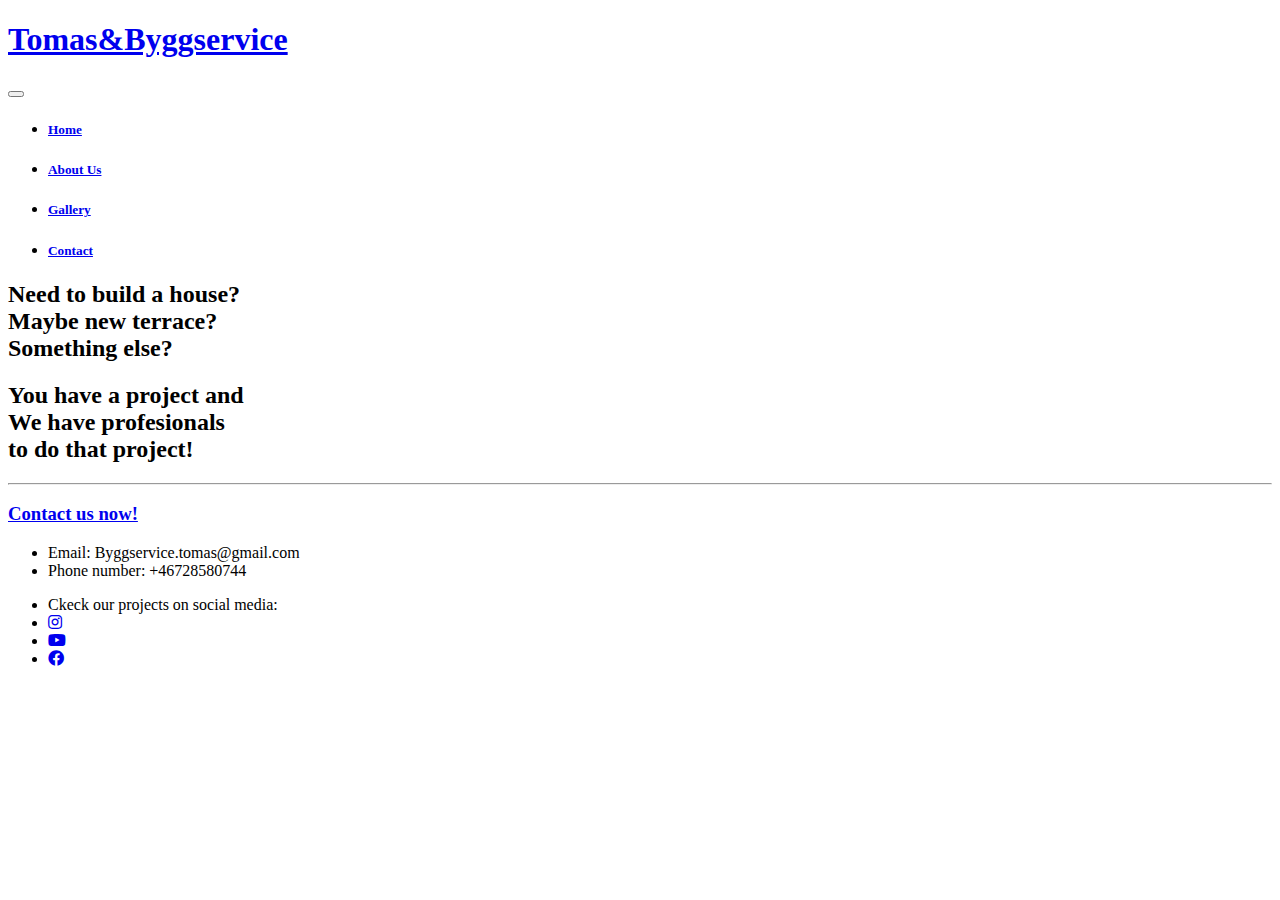
==== index.html @ fa7768ca "Add files via upload" ====
<!DOCTYPE html>
<html lang="en">
<head>
    <meta charset="UTF-8">
    <meta name="viewport" content="width=device-width, initial-scale=1.0">
    <link rel="stylesheet" href="https://cdn.jsdelivr.net/npm/bootstrap@4.6.0/dist/css/bootstrap.min.css" integrity="sha384-B0vP5xmATw1+K9KRQjQERJvTumQW0nPEzvF6L/Z6nronJ3oUOFUFpCjEUQouq2+l" crossorigin="anonymous">
   <link rel="stylesheet" href="https://use.fontawesome.com/releases/v5.15.3/css/all.css">
    <link rel="stylesheet" type="text/css" href="/assets/css/style.css">
    <title>Tomas&Byggservice-MS1</title>
</head>
<body class="index">
       <header>
        <div class="header-color">
        <nav class="navbar navbar-expand-lg navbar-light" >
  <a class="navbar-brand" href="index.html"><h1>Tomas&Byggservice</h1></a>
  <button class="navbar-toggler" type="button" data-toggle="collapse" data-target="#navbarSupportedContent" aria-controls="navbarSupportedContent" aria-expanded="false" aria-label="Toggle navigation">
    <span class="navbar-toggler-icon"></span>
  </button>

  <div class="collapse navbar-collapse" id="navbarSupportedContent">
    <ul class="navbar-nav ml-auto">
      <li class="nav-item active">
        <a class="nav-link" href="index.html"><h5>Home</h5><span class="sr-only">(current)</span></a>
      </li>
      <li class="nav-item">
        <a class="nav-link" href="about-us.html"><h5>About Us</h5></a>
      </li>
      <li class="nav-item">
        <a class="nav-link" href="gallery.html"><h5>Gallery</h5></a>
      </li>
       <li class="nav-item">
        <a class="nav-link" href="contact-us.html"><h5>Contact</h5></a>
      </li>      
  </div>
</nav>
     </div>     
    </header>    
     <main>
       <section> 
            <div class="container">
            <div class="row">
                <div class="col-md-6">
                    <div class="text-align text-align-left">
                    <h2>Need to build a house?
                        <br>
                        Maybe new terrace?
                        <br>
                        Something else?
                    </h2>
                    </div>
                </div>
                <div class="col-md-6">
                    <div class="text-align text-align-right">
                     <h2>You have a project and
                        <br>
                        We have profesionals
                        <br>
                        to do that project!
                    </h2>
                </div>
                </div>
                <hr class="line-style">
                <div class="col-md-12">
                 <div class="btn">
                <a href="#" class="btn-contact">
                    <h3>Contact us now!</h3></a>
            </div>
            </div>
            </div>
            </div>           
        </section>
           </main>

       <footer class="page-footer container-fluid">  
                    <div class="row align-items-center">
                    <div class="col-md-6" id="hiding">
                        <ul class="list-unstyled">
                            <li class="my-2"><h7>Email: Byggservice.tomas@gmail.com</h7></li>
                            <li class="my-2"><h7>Phone number: +46728580744</h7></li>
                        </ul>
                        </div>

                    <div class="col-md-6 text-right" id="media">  
                    <ul>
                     <li class="d-inline-flex p-2 bd-highlight" id="hiding-mobile"><h7>Ckeck our projects on social media:</h7></li>                
                     <li class="d-inline-flex p-2 bd-highlight"><a href="https://www.instagram.com/" target="_blank"><i class="fab fa-instagram text-white"></i></a></li> 
                     <li class="d-inline-flex p-2 bd-highlight"><a href="https://www.youtube.com/" target="_blank"><i class="fab fa-youtube text-white"></i></a></li> 
                     <li class="d-inline-flex p-2 bd-highlight"><a href="https://www.facebook.com/" target="_blank"><i class="fab fa-facebook text-white"></i></a></li> 
                     </ul>                    
                </div>
                </div>
                </div>
            </div>
            </div>
       
    </footer>
    <script src="https://code.jquery.com/jquery-3.5.1.slim.min.js" integrity="sha384-DfXdz2htPH0lsSSs5nCTpuj/zy4C+OGpamoFVy38MVBnE+IbbVYUew+OrCXaRkfj" crossorigin="anonymous"></script>
<script src="https://cdn.jsdelivr.net/npm/bootstrap@4.6.0/dist/js/bootstrap.bundle.min.js" integrity="sha384-Piv4xVNRyMGpqkS2by6br4gNJ7DXjqk09RmUpJ8jgGtD7zP9yug3goQfGII0yAns" crossorigin="anonymous"></script>
</body>
</html>
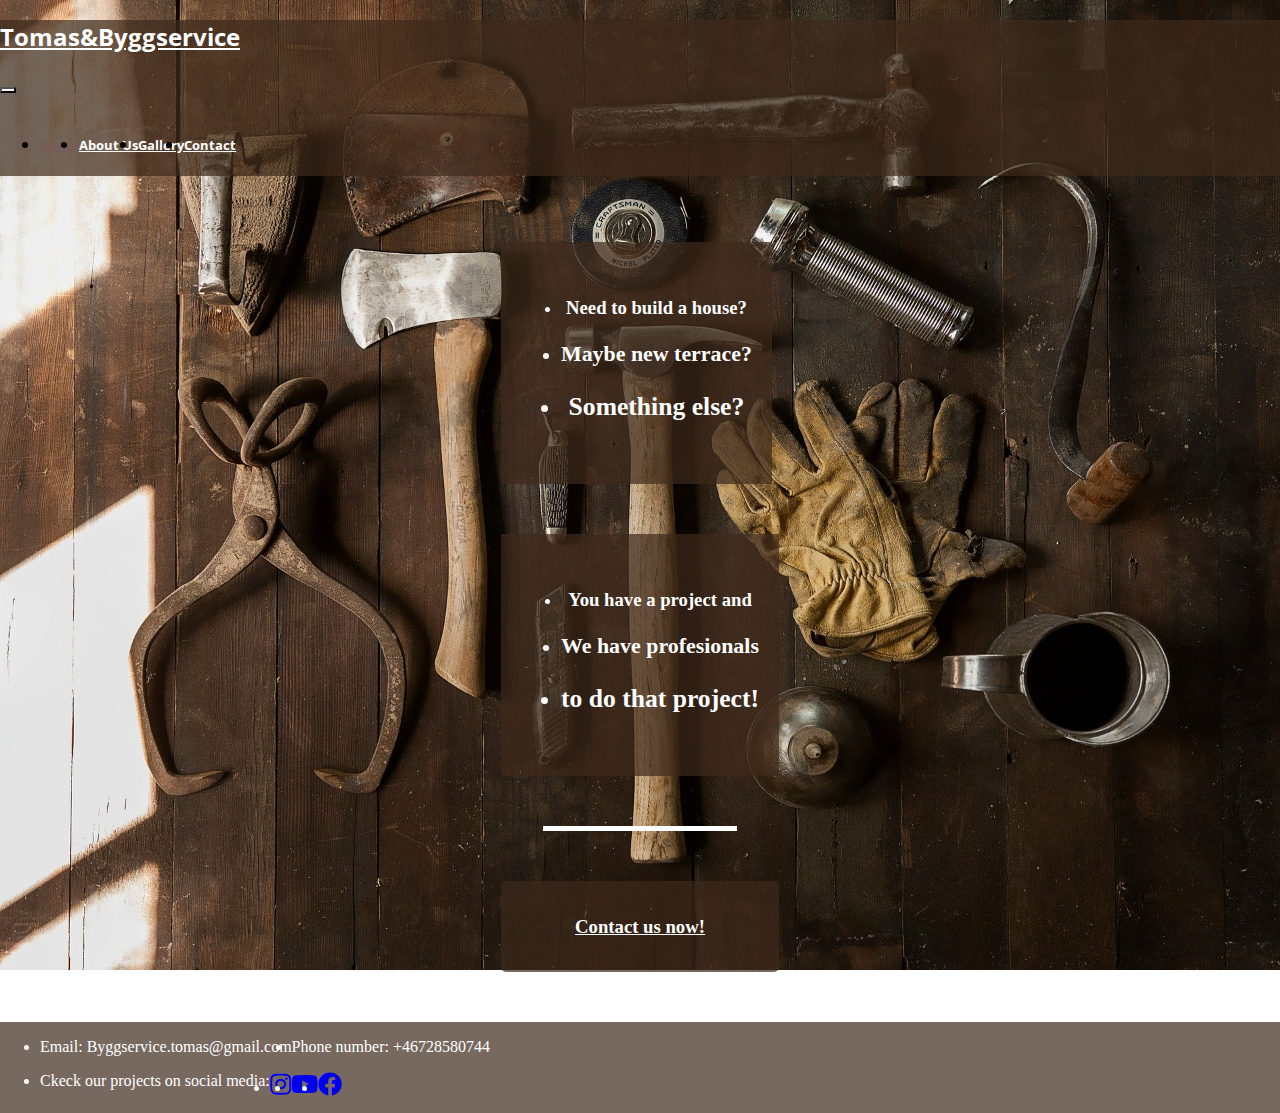
==== commit 6063c54c: "changed headings <br> to list items" ====
--- a/index.html
+++ b/index.html
@@ -12,7 +12,7 @@
        <header>
         <div class="header-color">
         <nav class="navbar navbar-expand-lg navbar-light" >
-  <a class="navbar-brand" href="index.html"><h1>Tomas&Byggservice</h1></a>
+  <a class="navbar-brand" href="index.html"><h2>Tomas&Byggservice</h2></a>
   <button class="navbar-toggler" type="button" data-toggle="collapse" data-target="#navbarSupportedContent" aria-controls="navbarSupportedContent" aria-expanded="false" aria-label="Toggle navigation">
     <span class="navbar-toggler-icon"></span>
   </button>
@@ -39,24 +39,22 @@
        <section> 
             <div class="container">
             <div class="row">
-                <div class="col-md-6">
+                <div class="col-lg-6">
                     <div class="text-align text-align-left">
-                    <h2>Need to build a house?
-                        <br>
-                        Maybe new terrace?
-                        <br>
-                        Something else?
-                    </h2>
+                        <ul class="list-unstyled">
+                        <li><h3>Need to build a house?</h3</li>                        
+                        <li><h3>Maybe new terrace?</h3</li>                        
+                        <li><h3>Something else?</h3</li>
+                    </ul>
                     </div>
                 </div>
-                <div class="col-md-6">
+                <div class="col-lg-6">
                     <div class="text-align text-align-right">
-                     <h2>You have a project and
-                        <br>
-                        We have profesionals
-                        <br>
-                        to do that project!
-                    </h2>
+                    <ul class="list-unstyled">
+                        <li><h3>You have a project and</h3</li>                        
+                        <li><h3>We have profesionals</h3</li>                        
+                        <li><h3>to do that project!</h3</li>
+                    </ul>
                 </div>
                 </div>
                 <hr class="line-style">
--- a/assets/css/style.css
+++ b/assets/css/style.css
@@ -0,0 +1,331 @@
+@import url('https://fonts.googleapis.com/css2?family=Exo:ital,wght@0,100;0,200;0,300;0,400;0,500;0,600;0,700;1,100;1,200;1,300;1,400;1,500;1,600;1,700&family=Open+Sans:ital,wght@0,300;0,400;0,600;0,700;0,800;1,300;1,400;1,600;1,700;1,800&display=swap');
+
+/*     <!--- Colours --->         */
+     .navbar {
+     background: rgba(61, 41, 27, 0.7);
+     font-family: "Open Sans", sans-serif;
+     font-weight: 700;
+    
+     }
+     .navbar .navbar-brand {
+        color: #ffffff;
+    }
+     .navbar .nav-item .nav-link {
+        color: #ffffff;
+    }
+     .navbar .nav-link:hover {
+        color: black
+    }
+    .navbar .navbar-brand:hover {
+        color: #ffffff;
+    }
+     .navbar .nav-item.active .nav-link {
+         color: #775a5a;
+     }
+     .navbar-toggler {
+         background-color: #ffffff;
+     }
+
+     footer {
+         color: #ffffff;
+         background-color: rgba(61, 41, 27, 0.7);
+        
+     }
+     .btn .btn-contact {
+        background-color: rgba(61, 41, 27, 0.7);
+        color: #ffffff;        
+     }
+    #text-area {
+       
+        background-color: rgba(61, 41, 27, 0.7);      
+     }
+    .container .form-group ::placeholder {        
+        color: #fff;
+         
+     }
+
+     /* Nav Styling */
+
+     .nav-link {
+    padding: 0;
+     }        
+    
+       /* Html */
+
+       html {
+           height: 100%;
+       }
+     
+
+     /* Footer */
+     
+     footer .container {
+         width: 100%;
+     }
+     footer {
+         margin-top: auto;
+     }
+
+     footer li i{
+         font-size: 1.5em;
+     }
+    
+     /* Background image */
+
+          #background-picture {
+         height: 100%;
+     }
+     /* Body styling*/ 
+
+     .index {
+         background: url(../web-images/building-tools.jpg) no-repeat center center fixed;
+         position: relative;
+         -webkit-background-size: cover;
+         -moz-background-size: cover;
+         -o-background-size: cover;
+         background-size: cover;
+     }
+     body {
+         margin: 0 auto;
+         font-family: "Exo" sans-serif;
+         display: flex;
+         flex-direction: column;
+         height: 100%;
+         width: 100%;
+         
+          }
+         
+     .container {
+     display: grid;
+     min-height: 80vh;
+     grid-gap: 20px;
+     justify-items: center;
+     align-items: center;
+     justify-content: center;
+     align-content: center;   
+     }
+
+     .text-align {
+     color: #ffffff;
+     background-color: rgba(61, 41, 27, 0.7);    
+     padding: 20px;
+     margin-left: 0;
+     border-right: 0;
+     text-align: center;
+     margin-top: 50px;   
+     
+    }
+    .text-align-left {
+        width: max-content;
+    }
+
+    .text-align-right {
+        width: max-content;
+    }
+
+    .line-style {
+        width: 70%;
+        size: 10;
+        height:5px;
+        border-width:0;
+        color:#ffffff;
+        background-color:#ffffff;
+        margin-top: 50px;
+    }
+    /* Button styling  */
+
+    .container .btn {
+  position: relative;
+ 
+  font-size: 16px;
+  padding: 16px 16px 16px 16px;
+  border: none;
+  cursor: pointer;
+  border-radius: 5px;
+  background-color: rgba(61, 41, 27, 0.7);
+  text-align: center; 
+  margin-top: 50px;
+  margin-bottom: 50px;
+}
+
+.container .btn:hover {
+  text-decoration: none;
+    background-color: rgba(61, 41, 27, 0.9);
+  color: white;
+}
+main .container a:hover {
+ text-decoration: none;
+}
+  
+
+/* media query */
+
+@media screen and (min-width: 711px) {
+  main h2 {
+    font-size: 40px;
+    padding: 20px;
+  }
+  
+
+  @media screen and (max-width: 710px) {
+ main h2{
+    font-size: 24px;
+    padding: 0;
+  }
+  header h1 {
+     font-size: 24px; 
+  }
+}
+
+@media screen and (max-width: 1010px) {
+ #hiding {
+    display: none;
+  }
+}
+
+
+@media screen and (max-width: 1010px) {
+ .text-right {
+   clear: both;
+  }
+}
+
+@media screen and (max-width: 500px) {
+ .text-right h7 {
+    display: none;
+  }
+}
+ 
+
+  /* About us  */    
+  
+ /* Image style */ 
+
+.bg-image{ 
+  background-image: url("../web-images/people_on_roof.jpg");
+  background-position: center;
+  background-repeat: no-repeat;
+  position: relative;
+   -webkit-background-size: cover;
+   -moz-background-size: cover;
+   -o-background-size: cover;
+ background-size: cover;
+  margin: 0;
+  height: 100vh;
+  width: 100vh;
+  clear: both;
+}
+ /* Button style*/
+
+.btn-about {
+  position: relative;
+  top: 10%;
+  left: 50%;
+  transform: translate(-50%, -50%);
+  -ms-transform: translate(-50%, -50%);
+  font-size: 16px;
+  padding: 16px 16px 16px 16px;
+  border: none;
+  cursor: pointer;
+  border-radius: 5px;
+  background-color: rgba(61, 41, 27, 0.7);
+  text-align: center; 
+  margin-top: 50px;
+  margin-bottom: 50px;
+  width: max-content;
+  }
+  .btn-about h3 {
+      color: #ffffff;
+  }
+  .container h2 {
+      margin-top: 50px;
+  }
+
+  .container .btn-about:hover {
+  text-decoration: none;
+    background-color: rgba(61, 41, 27, 0.9);
+  color: white;
+}
+
+  /* Underline style */
+  .line-style-about {
+       width: 70%;
+        size: 10;
+        height:5px;
+        border-width:0;
+        color:rgba(61, 41, 27, 0.7);
+        background-color:rgba(61, 41, 27, 0.7);
+        margin-top: 50px;
+        margin-bottom: 50px;
+  }
+.container p {
+    font-size: larger;
+}
+/* Gallery */
+
+
+
+/* Carousel */
+
+.carousel-inner {
+  width:80%;
+  margin: auto;
+  margin-top: 50px;
+    }
+
+/* Gallery styling */
+
+#gallery-text {
+    text-align: center;
+    color: #ffffff;
+    background-color: rgba(61, 41, 27, 0.7);
+    width: max-content;
+    margin: 50px auto;
+    }
+
+    /* Contact us */
+    
+    .index-contact-us {
+  background: url(../web-images/pexels-cottonbro-tools_and_light-bulb.jpg) no-repeat center center fixed;
+  background-size: cover;
+  width: 100%;
+  height: auto;
+  background-position: 25% 80%;
+}    
+    #contact-us-style {
+        color: #ffffff;
+        background-color: rgba(61, 41, 27, 0.7);
+        padding-bottom: 50px;
+    }
+    
+    #text-area {
+        font-size: larger;
+        text-align: center;
+    }
+
+    .container .form-group input{
+    color: #ffffff;
+}
+
+
+
+.hero {
+    background-color: #c5cae9;
+    padding: 60px 45px;
+   display: flex;
+   justify-content: space-around;
+   gap: 50px;
+  margin-top: 150px;
+  
+  align-items: center;
+}
+.hero-inner {
+    max-width: 760px;
+}
+
+ul {
+    display: flex;
+}
+div li {
+    line-height: normal;
+}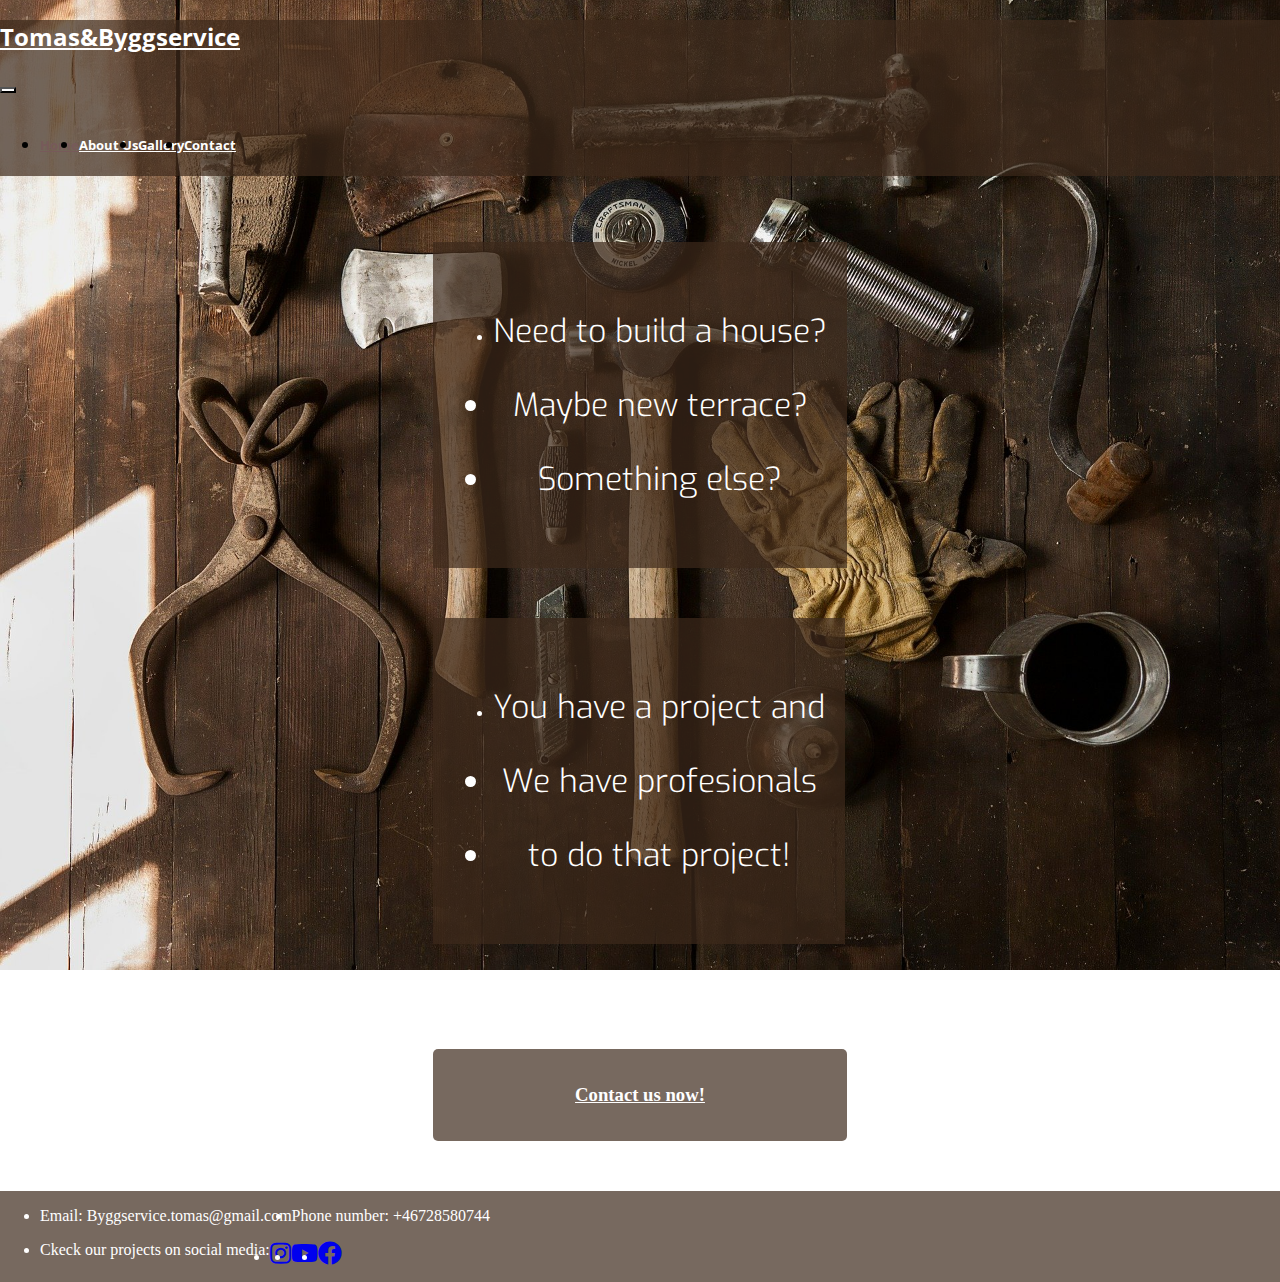
==== commit e6369455: "changed index.html headers font size and family to Exo 300" ====
--- a/index.html
+++ b/index.html
@@ -58,7 +58,7 @@
                 </div>
                 </div>
                 <hr class="line-style">
-                <div class="col-md-12">
+                <div class="col-12">
                  <div class="btn">
                 <a href="#" class="btn-contact">
                     <h3>Contact us now!</h3></a>
--- a/assets/css/style.css
+++ b/assets/css/style.css
@@ -94,7 +94,7 @@
          width: 100%;
          
           }
-         
+         /* Index.html */
      .container {
      display: grid;
      min-height: 80vh;
@@ -103,6 +103,11 @@
      align-items: center;
      justify-content: center;
      align-content: center;   
+     }
+     .container li h3 {
+         font-size: 2rem;
+         font-family: "Exo", sans-serif;
+         font-weight: 300;
      }
 
      .text-align {
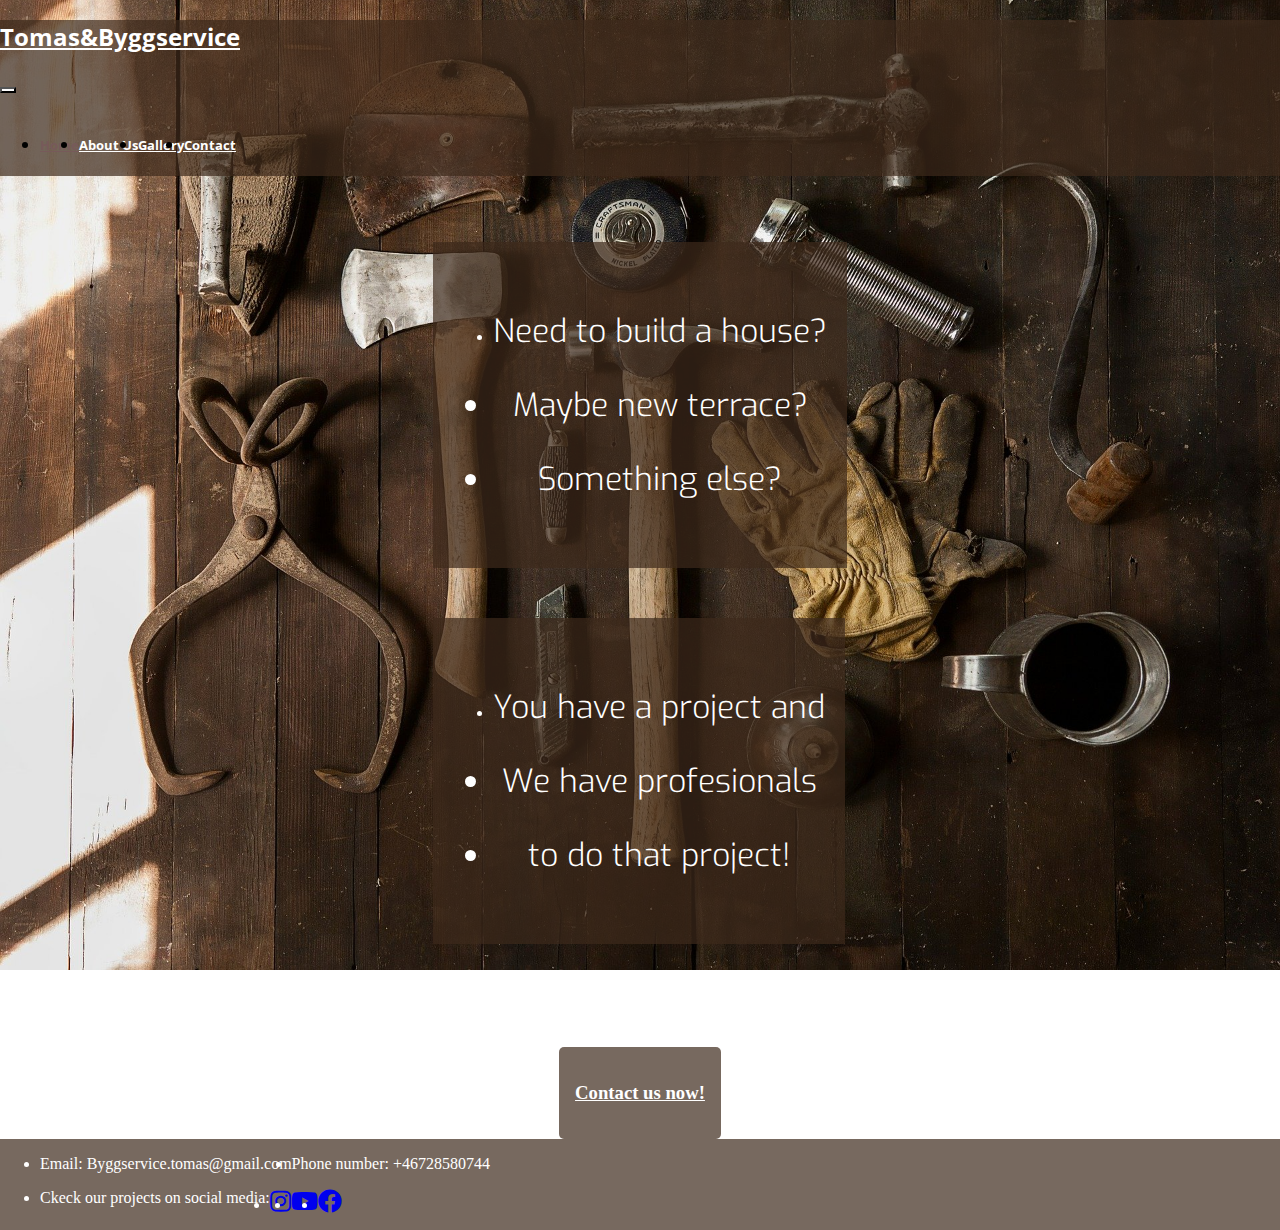
==== commit 129384df: "changed btn position to center  on index.html" ====
--- a/index.html
+++ b/index.html
@@ -57,16 +57,21 @@
                     </ul>
                 </div>
                 </div>
+                </div>
+            
                 <hr class="line-style">
-                <div class="col-12">
+            
+           
+                <div class="row-2">
+                <div class="col">
                  <div class="btn">
-                <a href="#" class="btn-contact">
+                <a href="contact-us.html" class="btn-contact">
                     <h3>Contact us now!</h3></a>
             </div>
             </div>
             </div>
-            </div>           
-        </section>
+                      
+       </section>
            </main>
 
        <footer class="page-footer container-fluid">  
--- a/assets/css/style.css
+++ b/assets/css/style.css
@@ -31,9 +31,11 @@
          background-color: rgba(61, 41, 27, 0.7);
         
      }
+     
      .btn .btn-contact {
         background-color: rgba(61, 41, 27, 0.7);
-        color: #ffffff;        
+        color: #ffffff;   
+        align-items: center;     
      }
     #text-area {
        
@@ -140,7 +142,7 @@
     /* Button styling  */
 
     .container .btn {
-  position: relative;
+  
  
   font-size: 16px;
   padding: 16px 16px 16px 16px;
@@ -149,8 +151,8 @@
   border-radius: 5px;
   background-color: rgba(61, 41, 27, 0.7);
   text-align: center; 
-  margin-top: 50px;
-  margin-bottom: 50px;
+  
+  
 }
 
 .container .btn:hover {
@@ -331,6 +333,3 @@
 ul {
     display: flex;
 }
-div li {
-    line-height: normal;
-}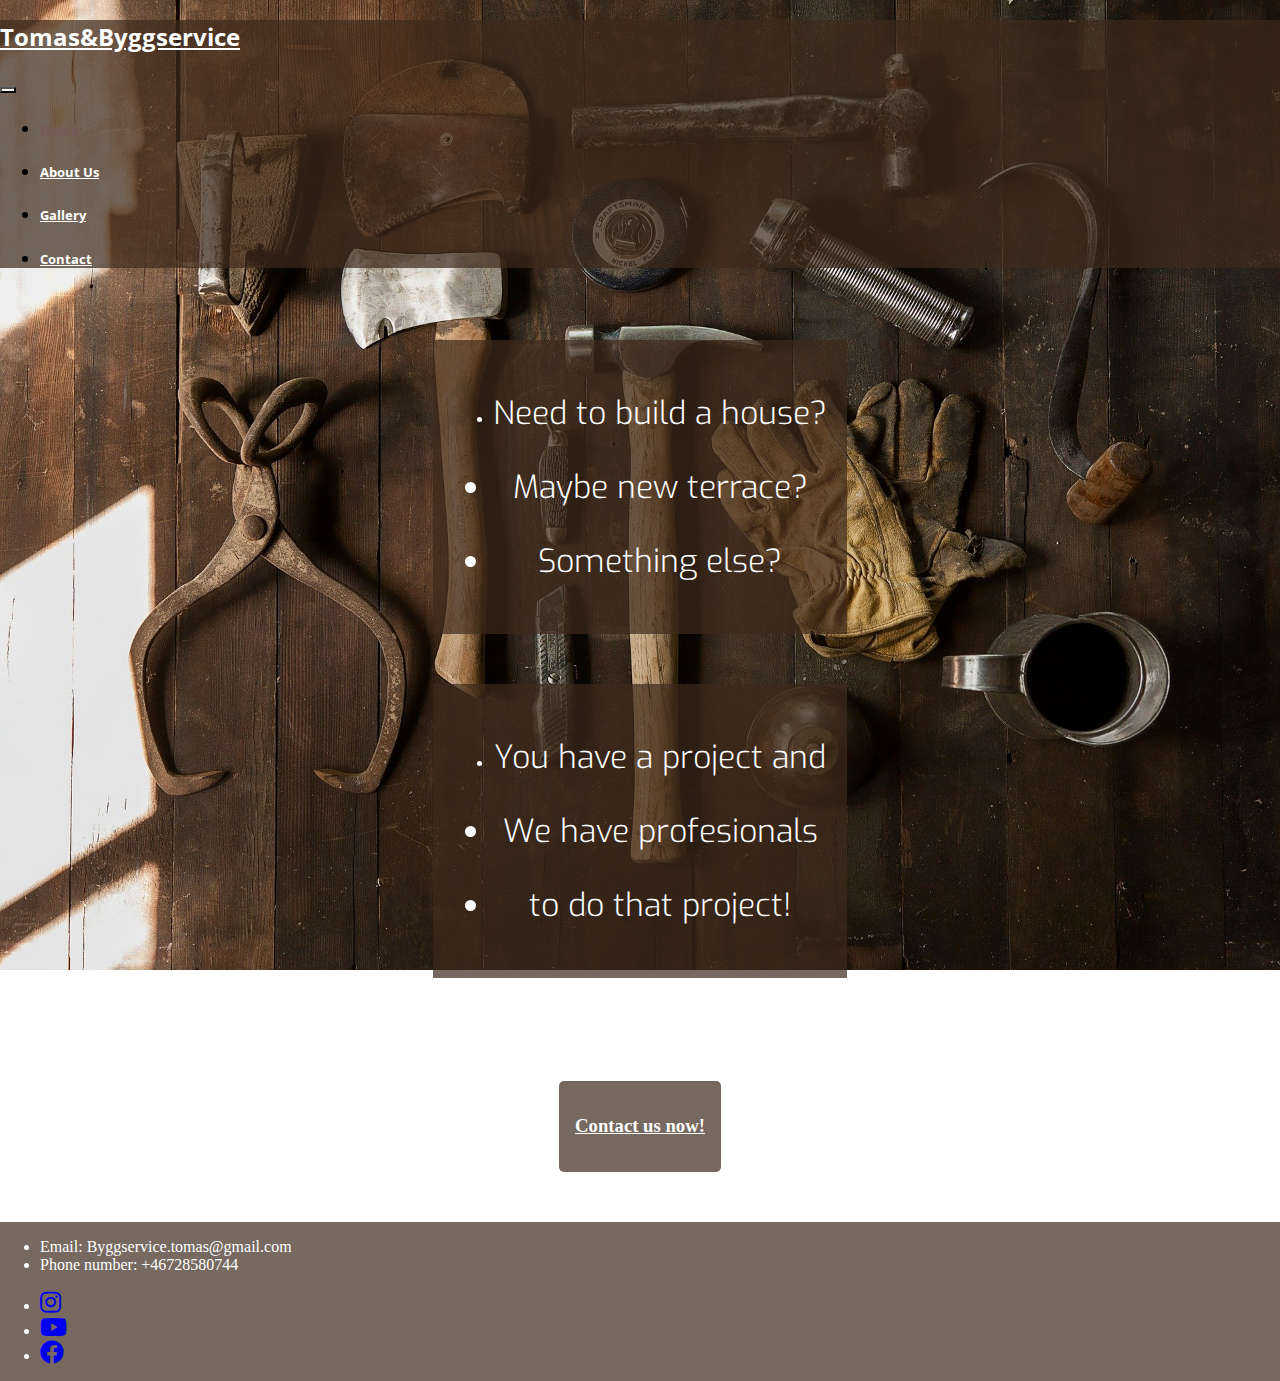
==== commit 9710e445: "fixed footer that smaller than lg screen have only social media icons" ====
--- a/index.html
+++ b/index.html
@@ -57,11 +57,8 @@
                     </ul>
                 </div>
                 </div>
-                </div>
-            
-                <hr class="line-style">
-            
-           
+                </div>            
+                <hr class="line-style">           
                 <div class="row-2">
                 <div class="col">
                  <div class="btn">
@@ -76,16 +73,16 @@
 
        <footer class="page-footer container-fluid">  
                     <div class="row align-items-center">
-                    <div class="col-md-6" id="hiding">
+                    <div class="col-lg-6 d-none d-lg-block">
                         <ul class="list-unstyled">
                             <li class="my-2"><h7>Email: Byggservice.tomas@gmail.com</h7></li>
                             <li class="my-2"><h7>Phone number: +46728580744</h7></li>
                         </ul>
                         </div>
 
-                    <div class="col-md-6 text-right" id="media">  
+                    <div class="col-lg-6 text-right" id="media">  
                     <ul>
-                     <li class="d-inline-flex p-2 bd-highlight" id="hiding-mobile"><h7>Ckeck our projects on social media:</h7></li>                
+                     <li class="d-none d-lg-block p-2 bd-highlight" id="hiding-mobile"><h7>Ckeck our projects on social media:</h7></li>                
                      <li class="d-inline-flex p-2 bd-highlight"><a href="https://www.instagram.com/" target="_blank"><i class="fab fa-instagram text-white"></i></a></li> 
                      <li class="d-inline-flex p-2 bd-highlight"><a href="https://www.youtube.com/" target="_blank"><i class="fab fa-youtube text-white"></i></a></li> 
                      <li class="d-inline-flex p-2 bd-highlight"><a href="https://www.facebook.com/" target="_blank"><i class="fab fa-facebook text-white"></i></a></li> 
--- a/assets/css/style.css
+++ b/assets/css/style.css
@@ -35,7 +35,8 @@
      .btn .btn-contact {
         background-color: rgba(61, 41, 27, 0.7);
         color: #ffffff;   
-        align-items: center;     
+        
+         
      }
     #text-area {
        
@@ -104,7 +105,8 @@
      justify-items: center;
      align-items: center;
      justify-content: center;
-     align-content: center;   
+     align-content: center; 
+     padding: 0;  
      }
      .container li h3 {
          font-size: 2rem;
@@ -119,16 +121,11 @@
      margin-left: 0;
      border-right: 0;
      text-align: center;
-     margin-top: 50px;   
+     margin-top: 50px; 
+
      
     }
-    .text-align-left {
-        width: max-content;
-    }
-
-    .text-align-right {
-        width: max-content;
-    }
+    
 
     .line-style {
         width: 70%;
@@ -151,7 +148,7 @@
   border-radius: 5px;
   background-color: rgba(61, 41, 27, 0.7);
   text-align: center; 
-  
+  margin-bottom: 50px;
   
 }
 
@@ -167,14 +164,14 @@
 
 /* media query */
 
-@media screen and (min-width: 711px) {
+@media screen and (min-width: 992px) {
   main h2 {
     font-size: 40px;
     padding: 20px;
   }
   
 
-  @media screen and (max-width: 710px) {
+  @media screen and (max-width: 991px) {
  main h2{
     font-size: 24px;
     padding: 0;
@@ -184,23 +181,25 @@
   }
 }
 
-@media screen and (max-width: 1010px) {
- #hiding {
+@media screen and (max-width: 992px) {
+ .hiding {
     display: none;
   }
 }
 
 
-@media screen and (max-width: 1010px) {
- .text-right {
-   clear: both;
-  }
-}
+
 
 @media screen and (max-width: 500px) {
- .text-right h7 {
+ .row .col-lg-6 h7 {
     display: none;
   }
+}
+
+@media screen and (max-width: 992px) {}
+#hiding-mobile {
+    display: none;
+}
 }
  
 
@@ -329,7 +328,3 @@
 .hero-inner {
     max-width: 760px;
 }
-
-ul {
-    display: flex;
-}
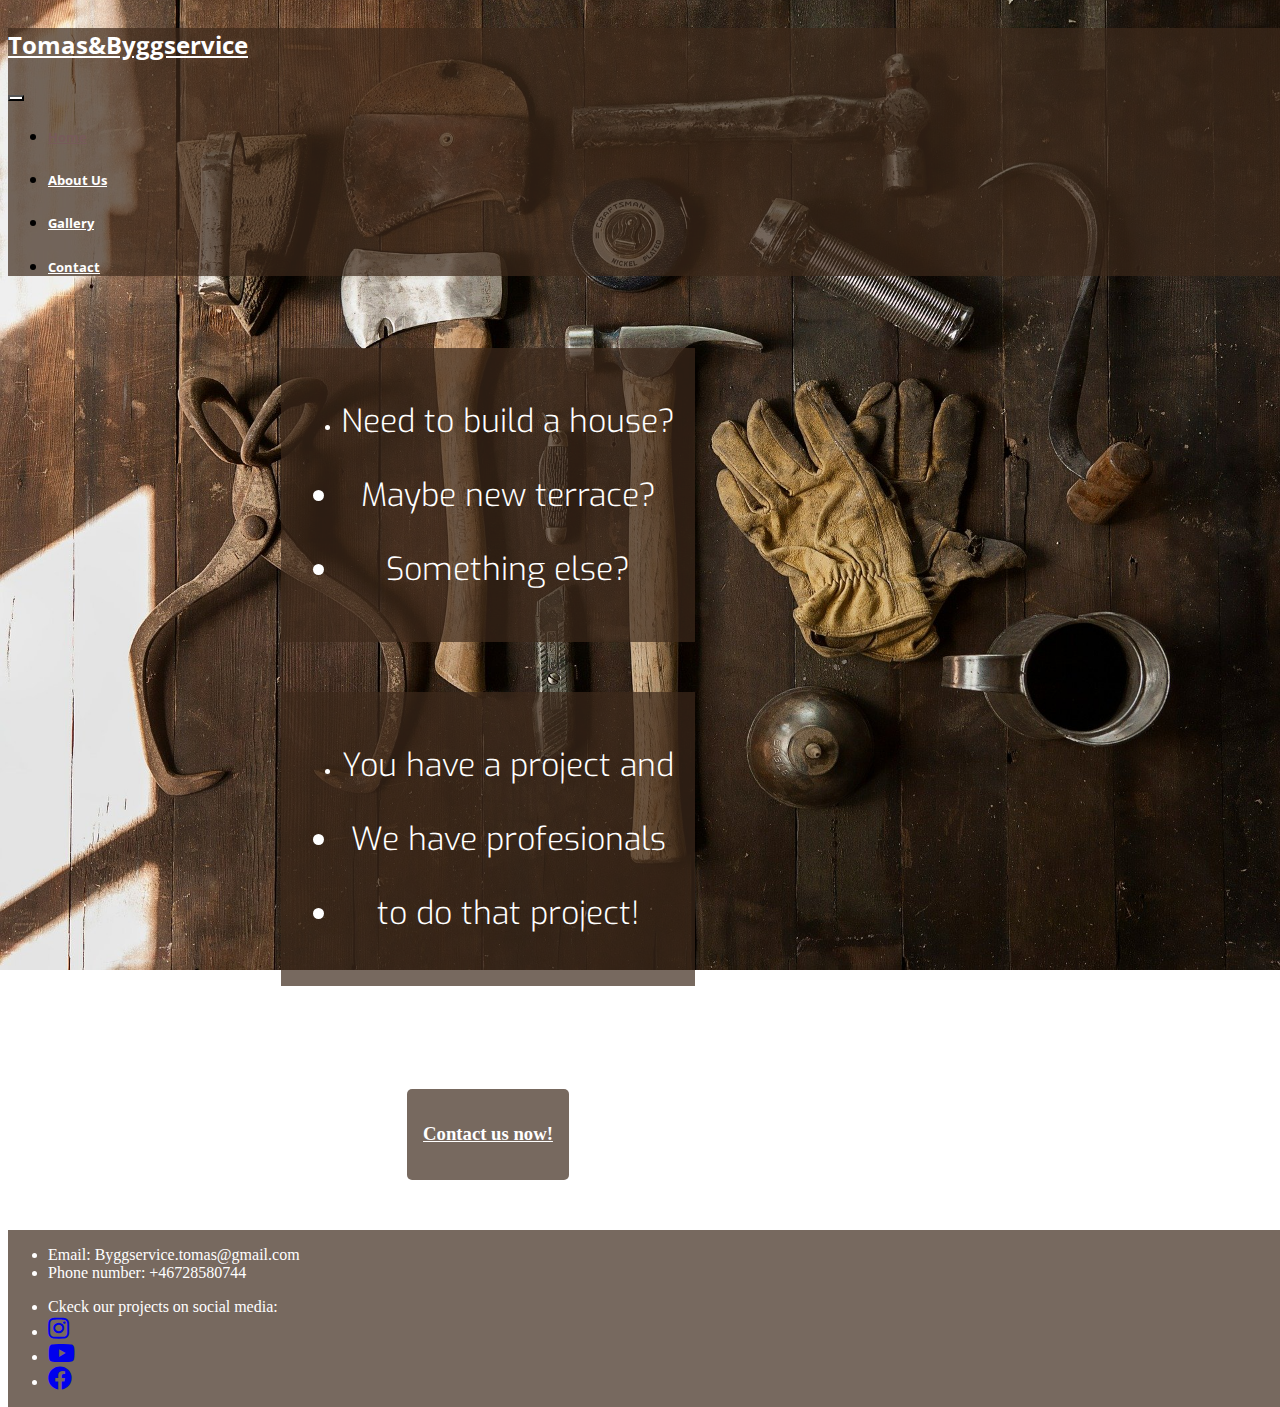
==== commit 22f9157b: "fixed text breaking text in columns" ====
--- a/index.html
+++ b/index.html
@@ -40,7 +40,7 @@
             <div class="container">
             <div class="row">
                 <div class="col-lg-6">
-                    <div class="text-align text-align-left">
+                    <div class="text-align">
                         <ul class="list-unstyled">
                         <li><h3>Need to build a house?</h3</li>                        
                         <li><h3>Maybe new terrace?</h3</li>                        
@@ -48,8 +48,8 @@
                     </ul>
                     </div>
                 </div>
-                <div class="col-lg-6">
-                    <div class="text-align text-align-right">
+                <div class="col-lg-6 ">
+                    <div class="text-align">
                     <ul class="list-unstyled">
                         <li><h3>You have a project and</h3</li>                        
                         <li><h3>We have profesionals</h3</li>                        
@@ -82,7 +82,7 @@
 
                     <div class="col-lg-6 text-right" id="media">  
                     <ul>
-                     <li class="d-none d-lg-block p-2 bd-highlight" id="hiding-mobile"><h7>Ckeck our projects on social media:</h7></li>                
+                     <li class=" d-inline-flex p-2 bd-highlight"><h7 class="d-none d-sm-block">Ckeck our projects on social media:</h7></li>                
                      <li class="d-inline-flex p-2 bd-highlight"><a href="https://www.instagram.com/" target="_blank"><i class="fab fa-instagram text-white"></i></a></li> 
                      <li class="d-inline-flex p-2 bd-highlight"><a href="https://www.youtube.com/" target="_blank"><i class="fab fa-youtube text-white"></i></a></li> 
                      <li class="d-inline-flex p-2 bd-highlight"><a href="https://www.facebook.com/" target="_blank"><i class="fab fa-facebook text-white"></i></a></li> 
--- a/assets/css/style.css
+++ b/assets/css/style.css
@@ -87,26 +87,46 @@
          -moz-background-size: cover;
          -o-background-size: cover;
          background-size: cover;
-     }
-     body {
-         margin: 0 auto;
+         background-size: cover;
+         width: 100%;
+         height: 100%;
+     }
+     body {        
          font-family: "Exo" sans-serif;
          display: flex;
          flex-direction: column;
          height: 100%;
-         width: 100%;
-         
+         width: 100%;         
           }
+
+          @media (min-width: 576px) {
+.container, .container-md, .container-sm {
+    max-width: 400px;
+}
+}
+@media (max-width: 991px) {
+.container, .container-sm {
+    max-width: 400px;
+}
+}
+@media (min-width: 992px) {
+.container, .container-lg, .container-md, .container-sm {
+    min-width: 960px;
+}
+}
+
+
          /* Index.html */
      .container {
      display: grid;
-     min-height: 80vh;
+     min-height: 90vh;
      grid-gap: 20px;
      justify-items: center;
      align-items: center;
      justify-content: center;
      align-content: center; 
-     padding: 0;  
+     padding: 0; 
+     
      }
      .container li h3 {
          font-size: 2rem;
@@ -115,15 +135,19 @@
      }
 
      .text-align {
-     color: #ffffff;
-     background-color: rgba(61, 41, 27, 0.7);    
-     padding: 20px;
-     margin-left: 0;
-     border-right: 0;
-     text-align: center;
-     margin-top: 50px; 
-
-     
+          color: #ffffff;
+          background-color: rgba(61, 41, 27, 0.7);    
+          padding: 20px;
+          margin-left: 0;
+          border-right: 0;
+          text-align: center;
+          margin-top: 50px;
+          white-space: nowrap;  
+              
+    }
+
+    .try-one {
+        max-width: 600px;
     }
     
 
@@ -138,17 +162,15 @@
     }
     /* Button styling  */
 
-    .container .btn {
-  
- 
-  font-size: 16px;
-  padding: 16px 16px 16px 16px;
-  border: none;
-  cursor: pointer;
-  border-radius: 5px;
-  background-color: rgba(61, 41, 27, 0.7);
-  text-align: center; 
-  margin-bottom: 50px;
+    .container .btn { 
+        font-size: 16px;
+        padding: 16px 16px 16px 16px;
+        border: none;
+        cursor: pointer;
+        border-radius: 5px;
+        background-color: rgba(61, 41, 27, 0.7);
+        text-align: center; 
+        margin-bottom: 50px;
   
 }
 
@@ -181,26 +203,22 @@
   }
 }
 
-@media screen and (max-width: 992px) {
- .hiding {
-    display: none;
-  }
-}
-
-
-
-
-@media screen and (max-width: 500px) {
- .row .col-lg-6 h7 {
-    display: none;
-  }
-}
-
-@media screen and (max-width: 992px) {}
-#hiding-mobile {
-    display: none;
-}
-}
+
+
+ @media screen and (max-width: 991px) {
+ main h2{
+    font-size: 24px;
+    padding: 0;
+  }
+
+
+
+
+
+
+
+
+
  
 
   /* About us  */    
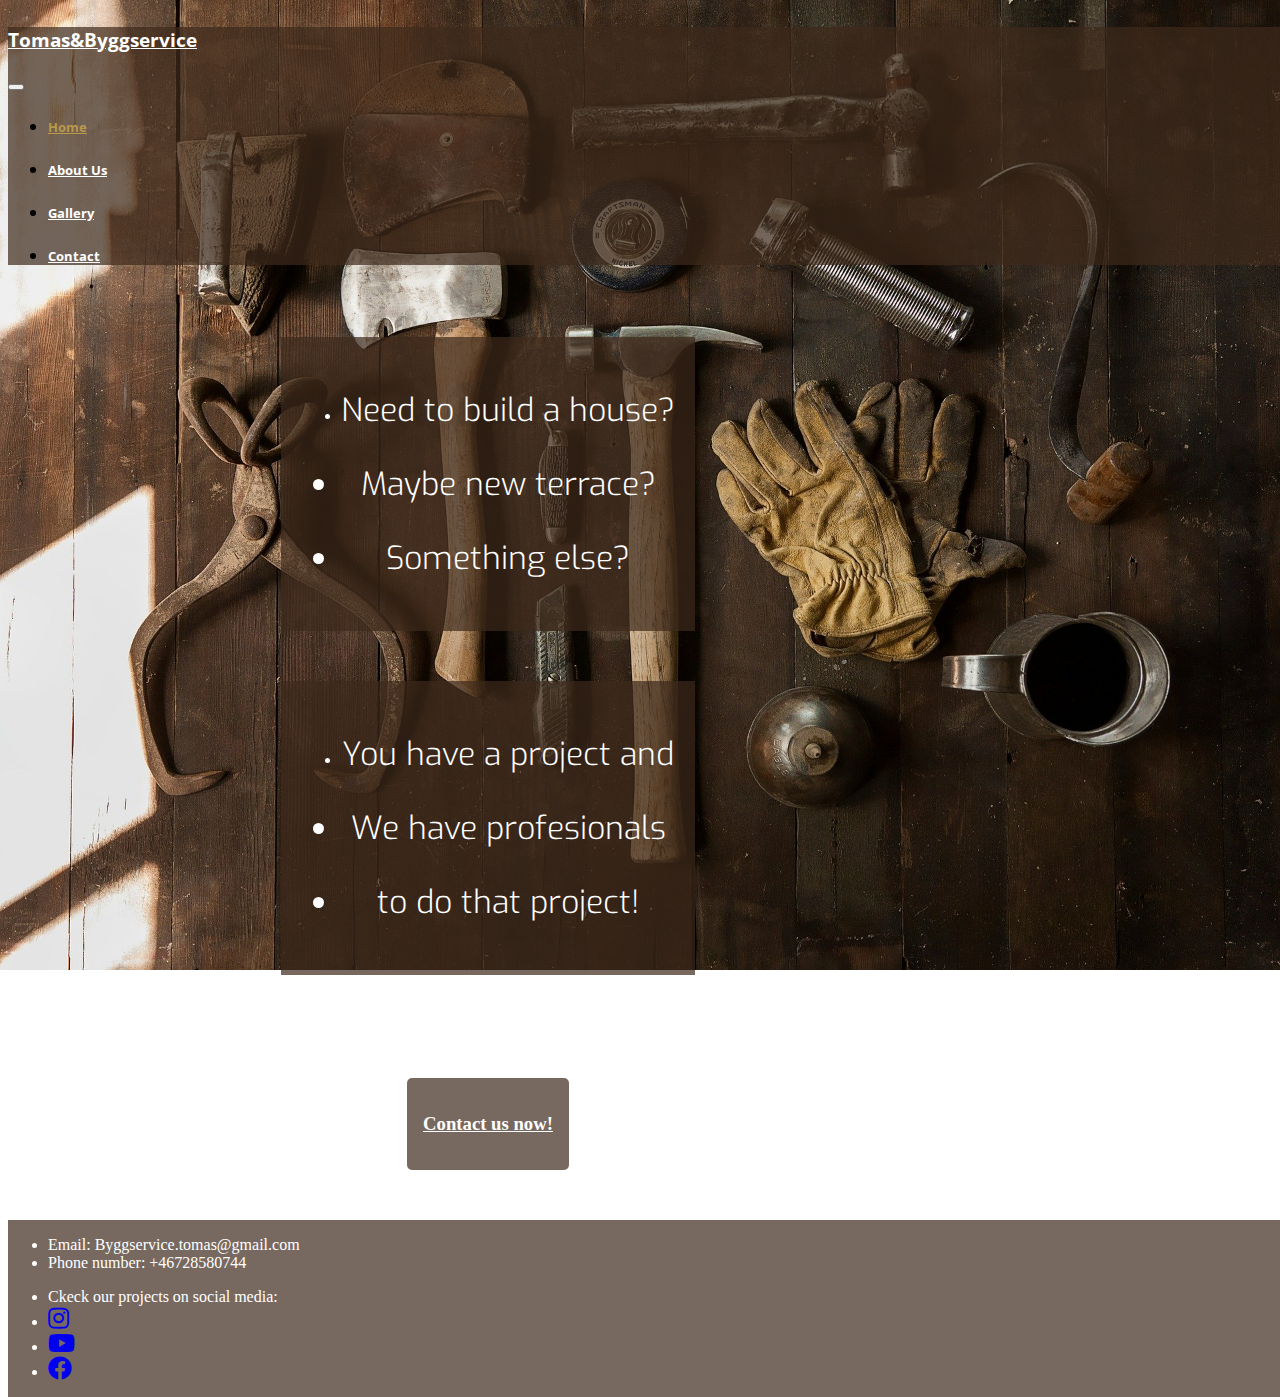
==== commit f6975ddf: "changed :active nav item color to be more outer" ====
--- a/index.html
+++ b/index.html
@@ -12,7 +12,7 @@
        <header>
         <div class="header-color">
         <nav class="navbar navbar-expand-lg navbar-light" >
-  <a class="navbar-brand" href="index.html"><h2>Tomas&Byggservice</h2></a>
+  <a class="navbar-brand" href="index.html"><h3>Tomas&Byggservice</h3></a>
   <button class="navbar-toggler" type="button" data-toggle="collapse" data-target="#navbarSupportedContent" aria-controls="navbarSupportedContent" aria-expanded="false" aria-label="Toggle navigation">
     <span class="navbar-toggler-icon"></span>
   </button>
--- a/assets/css/style.css
+++ b/assets/css/style.css
@@ -20,8 +20,11 @@
         color: #ffffff;
     }
      .navbar .nav-item.active .nav-link {
-         color: #775a5a;
-     }
+         color: #B9994A;
+    }
+      
+     
+}
      .navbar-toggler {
          background-color: #ffffff;
      }
@@ -142,8 +145,7 @@
           border-right: 0;
           text-align: center;
           margin-top: 50px;
-          white-space: nowrap;  
-              
+          white-space: nowrap;                
     }
 
     .try-one {
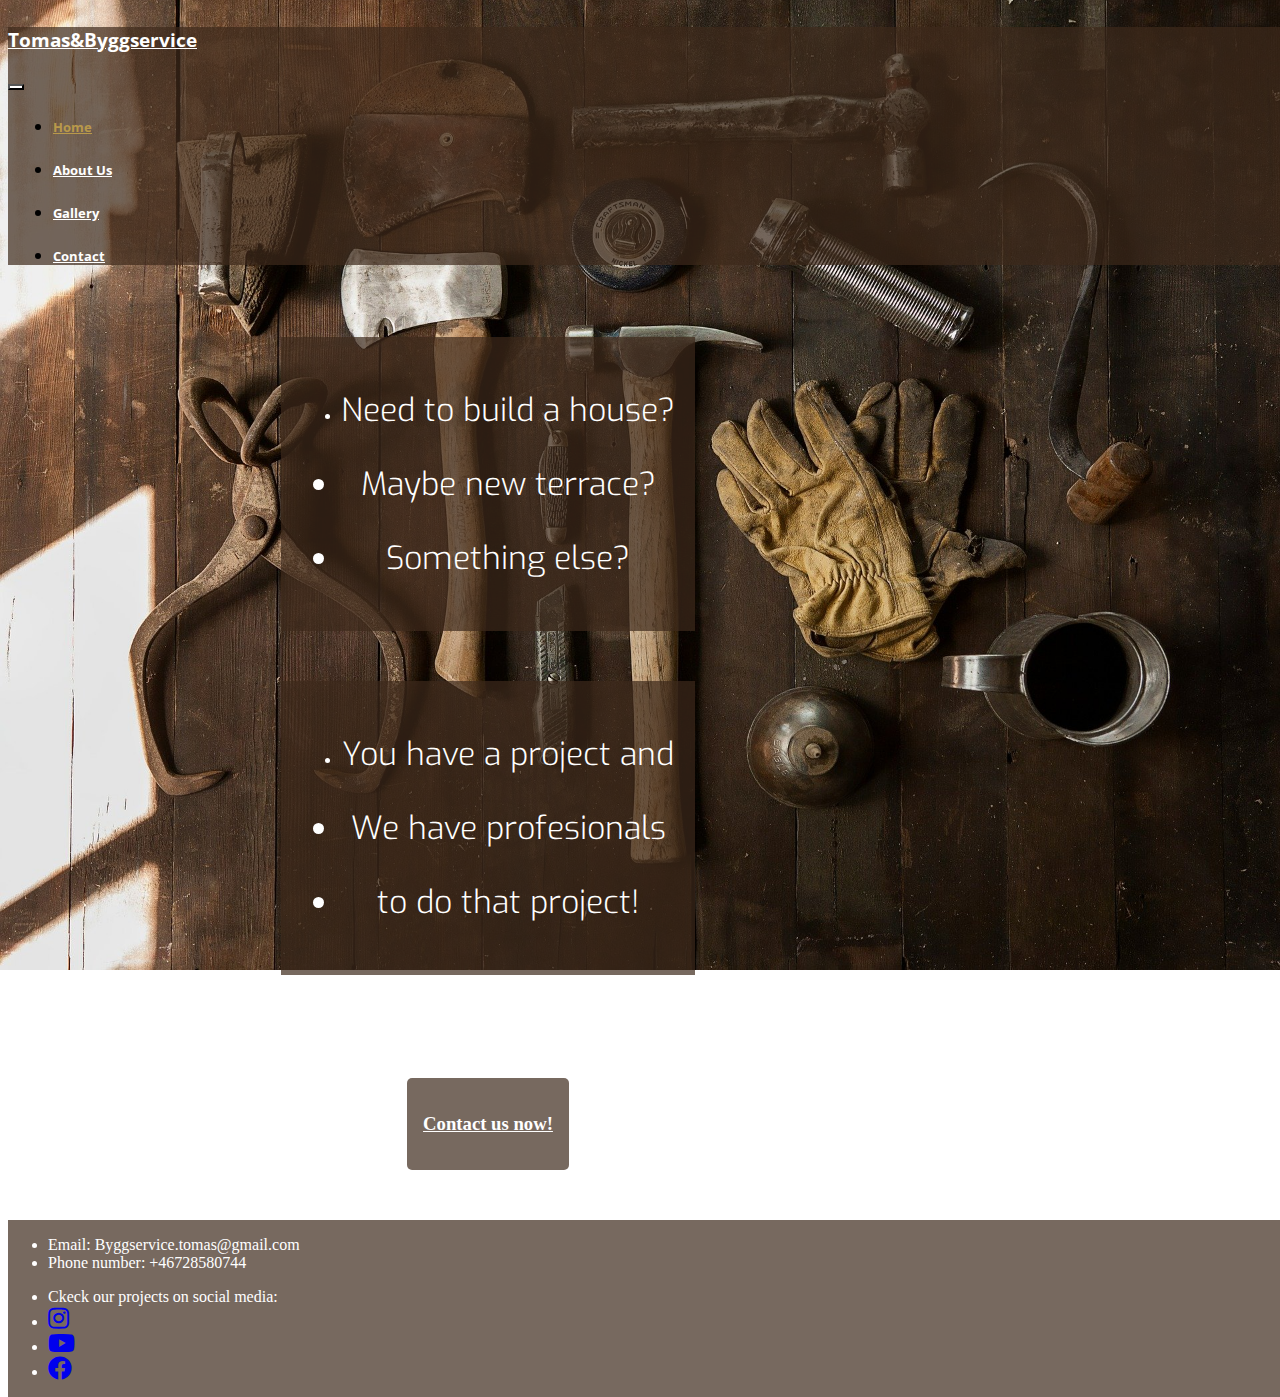
==== commit 453699a5: "changed space between nav items" ====
--- a/index.html
+++ b/index.html
@@ -37,7 +37,7 @@
     </header>    
      <main>
        <section> 
-            <div class="container">
+            <div class="container container-mine">
             <div class="row">
                 <div class="col-lg-6">
                     <div class="text-align">
@@ -48,7 +48,7 @@
                     </ul>
                     </div>
                 </div>
-                <div class="col-lg-6 ">
+                <div class="col-lg-6">
                     <div class="text-align">
                     <ul class="list-unstyled">
                         <li><h3>You have a project and</h3</li>                        
--- a/assets/css/style.css
+++ b/assets/css/style.css
@@ -22,12 +22,13 @@
      .navbar .nav-item.active .nav-link {
          color: #B9994A;
     }
-      
-     
-}
      .navbar-toggler {
          background-color: #ffffff;
-     }
+    }
+     .navbar-nav > li{
+         margin-left:5px;
+         margin-right:5px;
+    }
 
      footer {
          color: #ffffff;
@@ -122,7 +123,7 @@
          /* Index.html */
      .container {
      display: grid;
-     min-height: 90vh;
+     min-height: 80vh;
      grid-gap: 20px;
      justify-items: center;
      align-items: center;
@@ -148,9 +149,7 @@
           white-space: nowrap;                
     }
 
-    .try-one {
-        max-width: 600px;
-    }
+    
     
 
     .line-style {
@@ -212,6 +211,28 @@
     font-size: 24px;
     padding: 0;
   }
+  .container-mine {
+  display: grid;
+  grid-template-columns: auto auto auto auto;
+  grid-column-gap: 100px;
+  grid-row-gap: 10px;
+  background-color: #2196F3;
+  padding: 10px;
+}
+ .row .col-lg-6  {
+    position: relative;
+    width: 100%;
+    padding-right: 50px;
+    padding-left: 50px;
+}
+
+.container > div {
+  background-color: rgba(255, 255, 255, 0.8);
+  text-align: center;
+  padding: 20px 0;
+  font-size: 30px;
+}
+  
 
 
 
@@ -348,3 +369,4 @@
 .hero-inner {
     max-width: 760px;
 }
+
